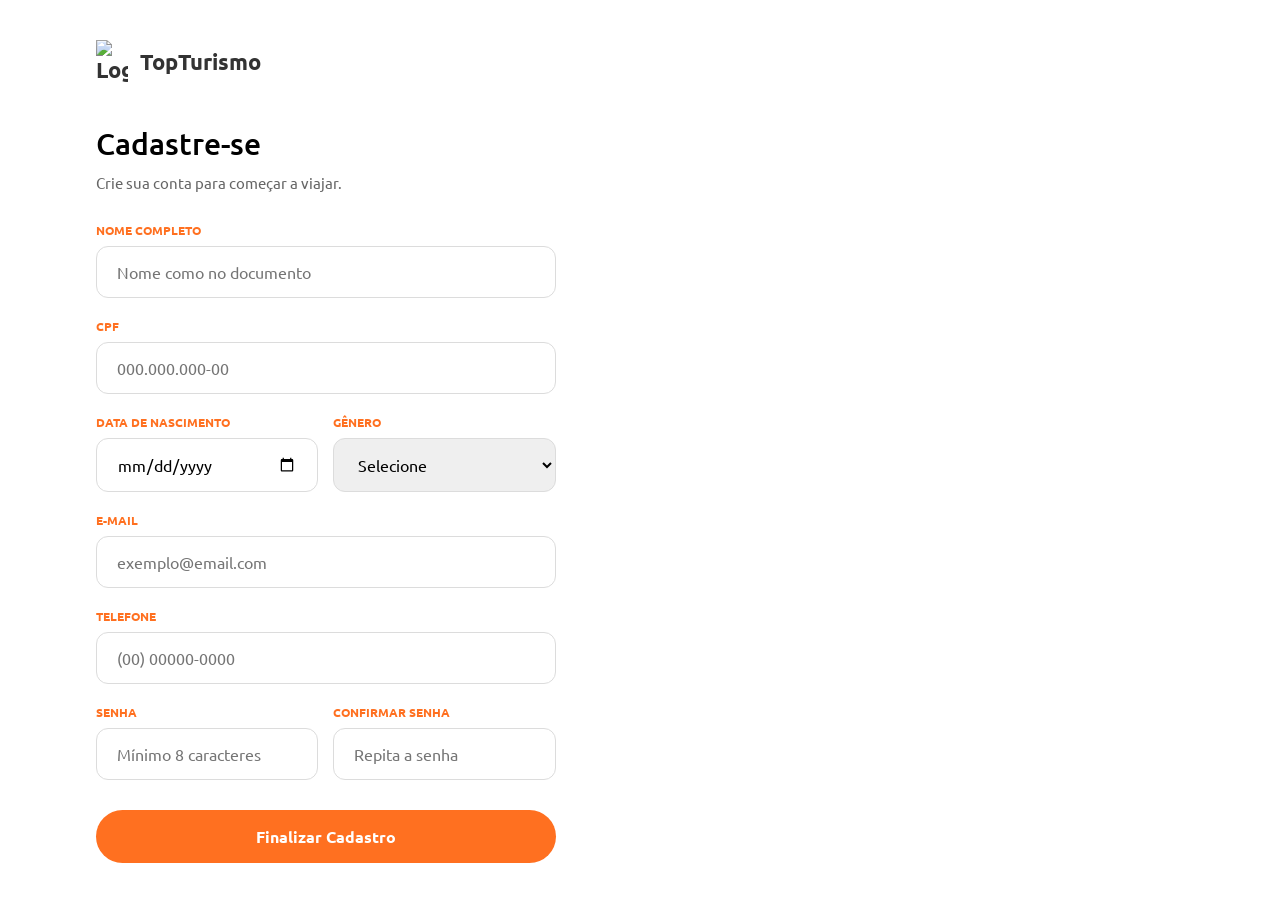
==== cadastro.html @ 18684eec "adiciona login e cadastro de usuario" ====
<!DOCTYPE html>
<html lang="pt-br">
<head>
    <meta charset="UTF-8">
    <meta name="viewport" content="width=device-width, initial-scale=1.0">
    <title>Cadastro - TopTurismo</title>
    <link rel="stylesheet" href="css/login-cadastro.css">
</head>
<body>
    <main class="container-principal">
        <section class="secao-login">
            <div class="conteudo-central">
                <header class="logotipo">
                    <a href="login.html">
                        <img src="img/favicon.ico" alt="Logo">
                        <span>TopTurismo</span>
                    </a>
                </header>

                <h1 class="titulo-principal">Cadastre-se</h1>
                <p class="subtitulo">Crie sua conta para começar a viajar.</p>
                
                <form>
                    <div class="campo-entrada">
                        <label>Nome completo</label>
                        <input type="text" placeholder="Nome como no documento" required>
                    </div>

                    <div class="campo-entrada">
                        <label>CPF</label>
                        <input type="text" placeholder="000.000.000-00" required>
                    </div>
                    
                    <div class="grid-2-colunas">
                        <div class="campo-entrada">
                            <label>Data de nascimento</label>
                            <input type="date" required>
                        </div>
                        <div class="campo-entrada">
                            <label>Gênero</label>
                            <select required>
                                <option value="">Selecione</option>
                                <option>Masculino</option>
                                <option>Feminino</option>
                                <option>Outro</option>
                            </select>
                        </div>
                    </div>

                    <div class="campo-entrada">
                        <label>E-mail</label>
                        <input type="email" placeholder="exemplo@email.com" required>
                    </div>

                    <div class="campo-entrada">
                        <label>Telefone</label>
                        <input type="tel" placeholder="(00) 00000-0000" required>
                    </div>

                    <div class="grid-2-colunas">
                        <div class="campo-entrada">
                            <label>Senha</label>
                            <input type="password" placeholder="Mínimo 8 caracteres" required>
                        </div>
                        <div class="campo-entrada">
                            <label>Confirmar senha</label>
                            <input type="password" placeholder="Repita a senha" required>
                        </div>
                    </div>

                    <button type="submit" class="botao-continuar">Finalizar Cadastro</button>
                </form>

                <div class="extra">
                    Já possui conta? <a href="login.html" >Fazer Login</a>
                </div>
            </div>
        </section>
        
        <section class="secao-hero-imagem">
            <a href="index.html" class="botao-fechar-tela" title="Sair">✕</a>
        </section>
    </main>
</body>
</html>
---- css/login-cadastro.css ----
@import url('https://fonts.googleapis.com/css2?family=Ubuntu:wght@300;400;500;700&display=swap');

* {
    margin: 0;
    padding: 0;
    box-sizing: border-box;
    font-family: 'Ubuntu', sans-serif;
}

/* Trava a rolagem global no desktop */
body, html {
    height: 100%;
    overflow: hidden; 
    background-color: #ffffff;
}

.container-principal {
    display: flex;
    width: 100%;
    height: 100vh;
}

/* --- COLUNA DO FORMULÁRIO (ESQUERDA) --- */
.secao-login {
    flex: 1;
    height: 100vh;
    padding: 40px 5%;
    display: flex;
    flex-direction: column;
    background-color: #fff;
    overflow-y: auto; /* Apenas o formulário rola */
}

.conteudo-central {
    max-width: 460px;
    margin: 0 auto;
    width: 100%;
    padding-bottom: 50px;
}

.logotipo a {
    display: flex;
    align-items: center;
    text-decoration: none;
    color: #333;
    font-weight: 700;
    font-size: 22px;
    gap: 12px;
    margin-bottom: 40px;
}

.logotipo img { width: 32px; }

.titulo-principal {
    font-size: 30px;
    font-weight: 500;
    margin-bottom: 10px;
}

.subtitulo {
    color: #666;
    margin-bottom: 30px;
    font-size: 15px;
}

/* --- LABELS LARANJA --- */
.campo-entrada {
    margin-bottom: 20px;
    display: flex;
    flex-direction: column;
}

.campo-entrada label {
    font-size: 12px;
    font-weight: 700;
    color: #ff7020;
    margin-bottom: 8px;
    text-transform: uppercase;
}

.campo-entrada input, .campo-entrada select {
    width: 100%;
    padding: 15px 20px;
    border: 1px solid #dcdcdc;
    border-radius: 12px;
    font-size: 16px;
    outline: none;
    transition: 0.2s;
}

.campo-entrada input:focus {
    border-color: #ff7020;
}

.grid-2-colunas {
    display: grid;
    grid-template-columns: 1fr 1fr;
    gap: 15px;
}

.botao-continuar {
    background-color: #ff7020;
    color: #fff;
    border: none;
    padding: 16px;
    width: 100%;
    border-radius: 50px;
    font-weight: 700;
    font-size: 16px;
    cursor: pointer;
    margin-top: 10px;
}
.botao-continuar:hover{
    background-color:  #06062e;
}
.secao-hero-imagem {
    flex: 1.2;
    height: 100vh;
    background-image: url('../imagens/hero-bg.jpg'); 
    background-size: cover;
    background-position: center;
    position: relative;
}

.botao-fechar-tela {
    position: absolute;
    top: 30px;
    right: 30px;
    width: 45px;
    height: 45px;
    display: flex;
    justify-content: center;
    align-items: center;
    text-decoration: none;
    color: #ffffff;
    font-size: 20px;
    transition: 0.3s;
}
.extra{
    text-align: center; 
    margin-top: 40px;
}
.extra a{
    color: #ff7020; 
    font-weight: 700; 
    text-decoration: none;
}
.extra a:hover{
    text-decoration: underline;
}
.botao-fechar-tela:hover {
    transform: scale(1.1);
}

footer a:hover{
    text-decoration: underline;
}

@media (max-width: 1024px) {
    .secao-hero-imagem { display: none; }
    body, html { overflow: auto; }
    .secao-login { height: auto; padding: 40px 20px; }
}

@media (max-width: 600px) {
    .grid-2-colunas { grid-template-columns: 1fr; gap: 0; }
}
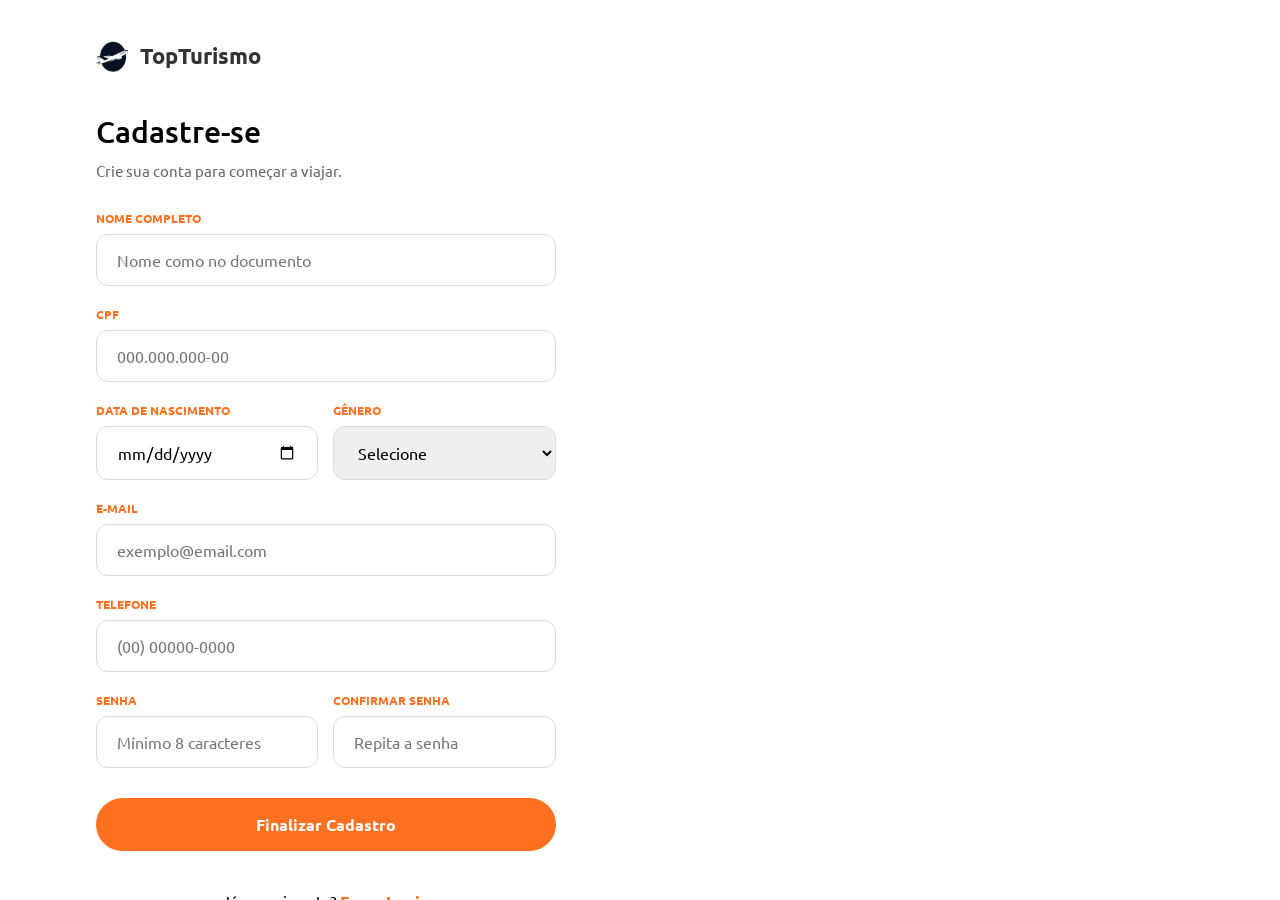
==== commit 1d1b748a: "ajustes login e cadastro" ====
--- a/cadastro.html
+++ b/cadastro.html
@@ -5,6 +5,7 @@
     <meta name="viewport" content="width=device-width, initial-scale=1.0">
     <title>Cadastro - TopTurismo</title>
     <link rel="stylesheet" href="css/login-cadastro.css">
+    <link rel="shortcut icon" href="imagens/logo-favicon.ico" type="image/x-icon">
 </head>
 <body>
     <main class="container-principal">
@@ -12,7 +13,7 @@
             <div class="conteudo-central">
                 <header class="logotipo">
                     <a href="login.html">
-                        <img src="img/favicon.ico" alt="Logo">
+                        <img src="imagens/logo-favicon.ico" alt="Logo">
                         <span>TopTurismo</span>
                     </a>
                 </header>
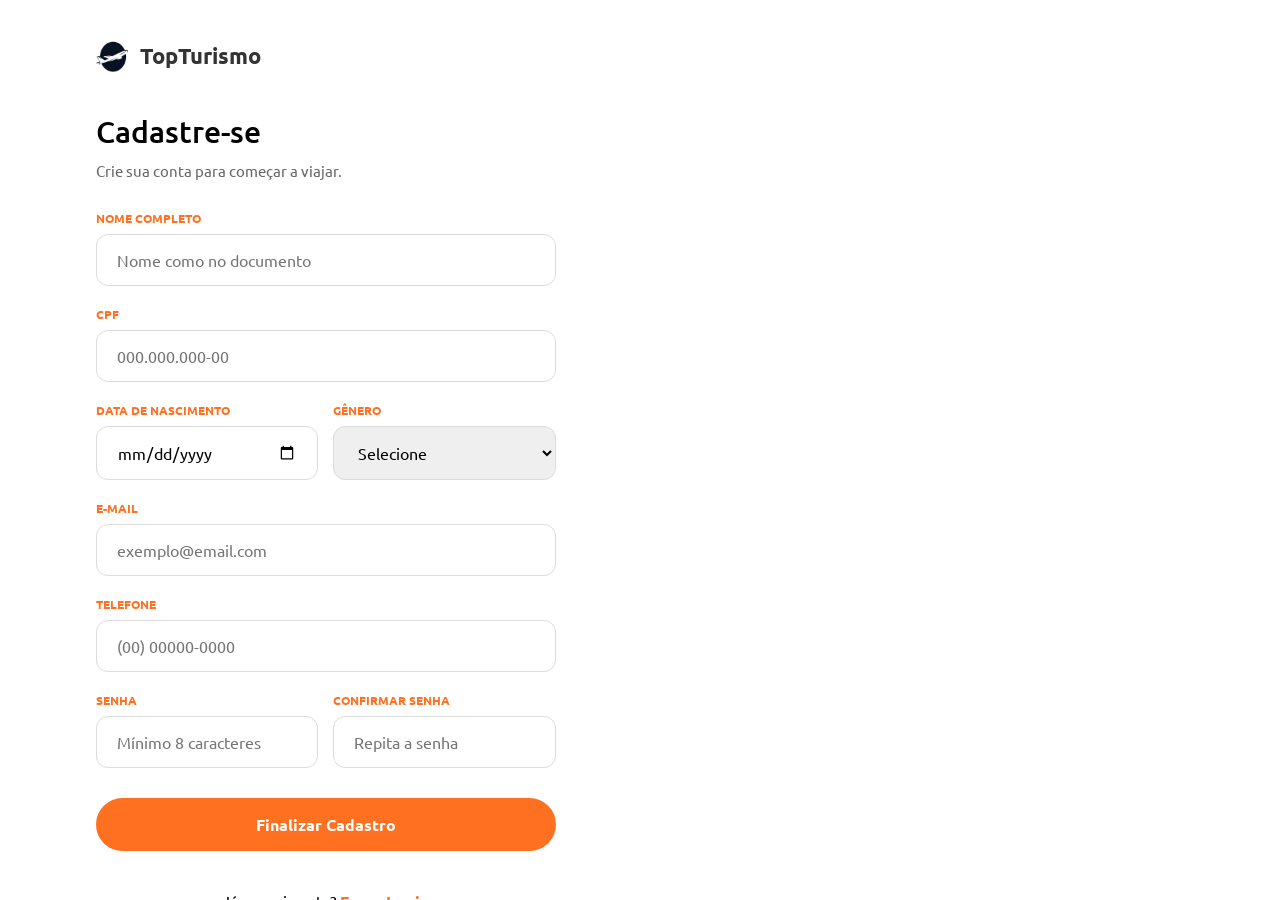
==== commit 7aff15e0: "ajustes cadastro e login" ====
--- a/cadastro.html
+++ b/cadastro.html
@@ -12,7 +12,7 @@
         <section class="secao-login">
             <div class="conteudo-central">
                 <header class="logotipo">
-                    <a href="login.html">
+                    <a href="index.html">
                         <img src="imagens/logo-favicon.ico" alt="Logo">
                         <span>TopTurismo</span>
                     </a>
